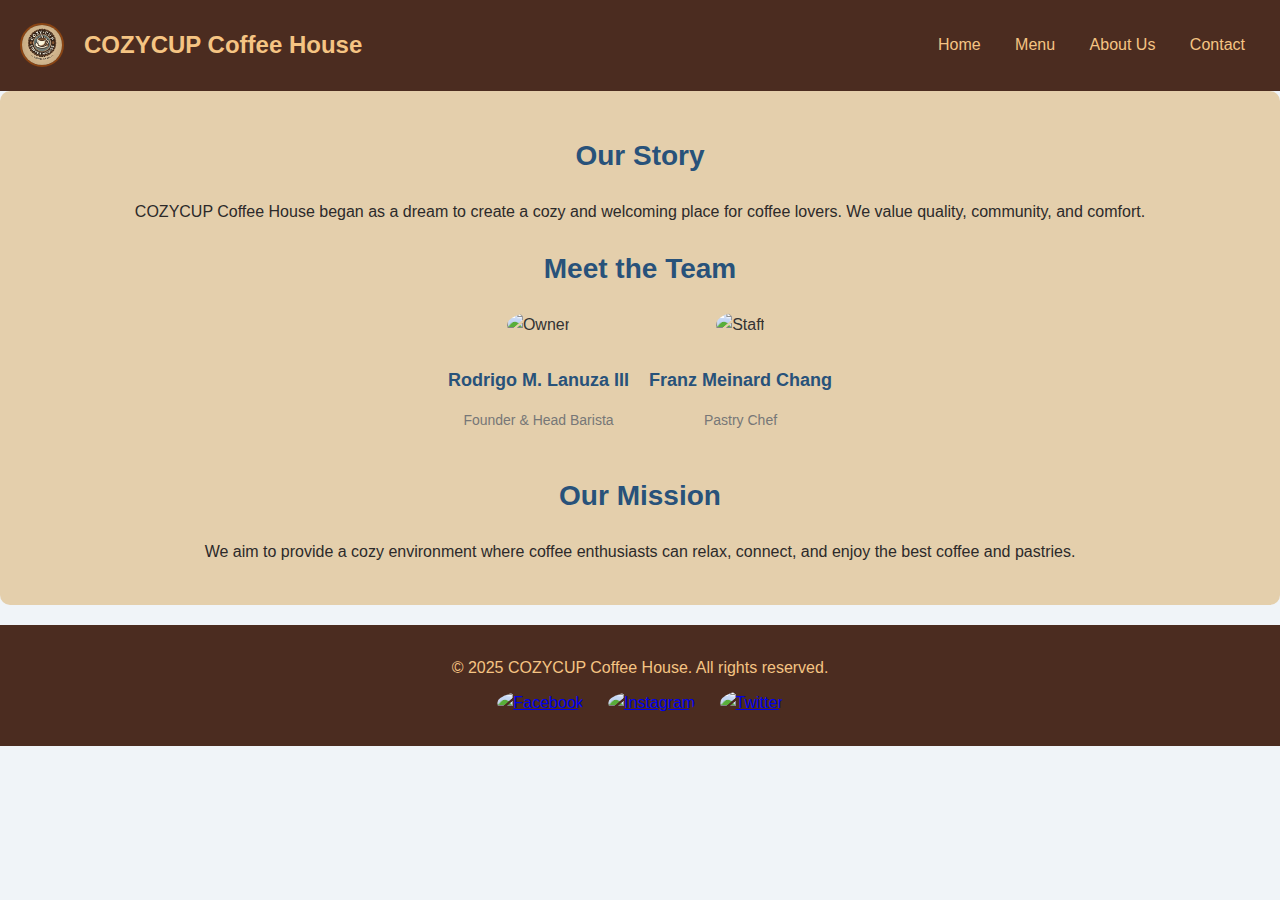
==== about.html @ 0416c0a6 "Added about.html page" ====
<!DOCTYPE html>
<html lang="en">
<head>
    <meta charset="UTF-8">
    <meta name="viewport" content="width=device-width, initial-scale=1.0">
    <title>About Us - COZYCUP Coffee House</title>
    <link rel="stylesheet" href="style.css">
</head>
<body>
    <div class="content-wrapper">
        <!-- Header -->
        <header>
            <div class="logo">
                <img src="logo.png" alt="COZYCUP Logo" class = "logo-image">
                <h1>COZYCUP Coffee House</h1>
            </div>
            <nav>
                <a href="index.html">Home</a>
                <a href="menu.html">Menu</a>
                <a href="about.html">About Us</a>
                <a href="contact.html">Contact</a>
            </nav>
    </header>
        <!-- About Us Section -->
        <section class="about-section">
            <h2>Our Story</h2>
            <p>COZYCUP Coffee House began as a dream to create a cozy and welcoming place for coffee lovers. We value quality, community, and comfort.</p>
            <h2>Meet the Team</h2>
            <div class="team">
                <div class="team-member">
                    <img src="owner.jpg" alt="Owner">
                    <h3>Rodrigo M. Lanuza III</h3>
                    <p>Founder & Head Barista</p>
                </div>
                <div class="team-member">
                    <img src="staff.jpg" alt="Staff">
                    <h3>Franz Meinard Chang</h3>
                    <p>Pastry Chef</p>
                </div>
            </div>
            <h2>Our Mission</h2>
            <p>We aim to provide a cozy environment where coffee enthusiasts can relax, connect, and enjoy the best coffee and pastries.</p>
        </section>

        <!-- Footer -->
        <footer>
            <p>&copy; 2025 COZYCUP Coffee House. All rights reserved.</p>
            <div class="social-icons">
                <a href="#"><img src="https://via.placeholder.com/30" alt="Facebook"></a>
                <a href="#"><img src="https://via.placeholder.com/30" alt="Instagram"></a>
                <a href="#"><img src="https://via.placeholder.com/30" alt="Twitter"></a>
            </div>
        </footer>
    </div>
    <script src="script.js"></script>
</body>
</html>
---- style.css ----
/* General Styles */
body {
    font-family: Arial, sans-serif;
    margin: 0;
    padding: 0;
    background-color: #f0f4f8; /* Soft light blue background for a calming effect */
    color: #333;
    line-height: 1.6;
}

/* Header Styles */
header {
    background-color: #4B2C20; /* Deep blue for a cool tone */
    color: #f5c483;
    display: flex;
    justify-content: space-between;
    align-items: center;
    padding: 10px 20px;
}

header .logo {
    display: flex;
    align-items: center;
}

header .logo img {
    width: 40px;
    height: 40px;
    margin-right: 10px; /* Spacing between the logo and text */
}

header nav a {
    color: #f5c483;
    text-decoration: none;
    margin: 0 15px;
    font-size: 16px;
}

header nav a:hover {
    text-decoration: underline;
}

/* Hero Section */
.hero {
    position: relative;
    text-align: center;
    padding: 100px 20px;
    background: url('background.jpg') no-repeat center center/cover;
    color: #fff;
}

.hero::before {
    content: '';
    position: absolute;
    top: 0;
    left: 0;
    width: 100%;
    height: 100%;
    background-color: rgba(0, 0, 0, 0.5); /* Dark overlay for better text visibility */
    z-index: 1;
}

.hero h1,
.hero p {
    position: relative;
    z-index: 2; /* To ensure text appears above the overlay */
}

.hero h1 {
    font-size: 48px;
    margin-bottom: 10px;
    color: #f7f7f7;
    text-align: center;
    font-weight: bold;
    -webkit-text-stroke: 1px #000;

}

.hero p {
    font-size: 20px;
    color: #f7f7f7;
}


/* Featured Products */
.featured-products {
    padding: 20px;
    background-color: #e4cfac;
    text-align: center;
    box-shadow: 0px 2px 8px rgba(0, 0, 0, 0.1);
    border-radius: 10px;
}

.featured-products h2 {
    margin-bottom: 20px;
    font-size: 28px;
    color: #444;
}

.featured-products .product {
    display: inline-block;
    width: 250px;
    margin: 20px;
    text-align: center;
}

.featured-products .product img {
    width: 100%;
    border-radius: 10px;
}

.featured-products .product h3 {
    margin: 10px 0 5px;
    font-size: 20px;
    color: #28527a;
}

.featured-products .product p {
    font-size: 16px;
    color: #666;
}

/* Menu Section */
.menu-section {
    padding: 20px;
    background-color: #e4cfac;
    border-radius: 10px;
}

.menu-section h2 {
    text-align: center;
    margin-bottom: 20px;
    font-size: 28px;
    color: #28527a;
}

.menu-item {
    display: flex;
    align-items: center;
    margin: 15px 0;
    padding: 10px;
    border-bottom: 1px solid #ddd;
}

.menu-item img {
    width: 80px;
    height: 80px;
    border-radius: 10px;
    margin-right: 15px; /* Spacing between the image and text */
}

.menu-item h3 {
    font-size: 20px;
    margin-bottom: 5px;
    color: #050505;
}

.menu-item p {
    font-size: 16px;
    color: #3b3838;
}

/* About Us Section */
.about-section {
    padding: 20px;
    background-color: #e4cfac;
    text-align: center;
    border-radius: 10px;
}

.about-section h2 {
    font-size: 28px;
    margin-bottom: 20px;
    color: #28527a;
}

.about-section p {
    font-size: 16px;
    color: #2c2a2a;
    margin-bottom: 20px;
}

.team {
    display: flex;
    justify-content: center;
    gap: 20px;
}

.team-member {
    text-align: center;
    max-width: 200px;
}

.team-member img {
    width: 100%;
    border-radius: 50%;
    margin-bottom: 10px;
}

.team-member h3 {
    font-size: 18px;
    margin-bottom: 5px;
    color: #28527a;
}

.team-member p {
    font-size: 14px;
    color: #777;
}

/* Contact Section */
.contact-section {
    padding: 20px;
    background-color: #e4cfac;
    border-radius: 10px;
}

.contact-section h2 {
    text-align: center;
    margin-bottom: 20px;
    font-size: 28px;
    color: #28527a;
}

.contact-section p {
    text-align: center;
    margin: 10px 0;
}

.contact-section form {
    max-width: 600px;
    margin: 20px auto;
    text-align: center;
}

.contact-section input,
.contact-section textarea,
.contact-section button {
    width: 100%;
    padding: 10px;
    margin: 10px 0;
    border: 1px solid #ddd;
    border-radius: 5px;
}

.contact-section button {
    background-color: #28527a;
    color: #fff;
    cursor: pointer;
}

.contact-section button:hover {
    background-color: #3b6991;
}

.map {
    text-align: center;
    margin: 20px 0;
}

/* Footer Styles */
footer {
    background-color: #4B2C20;
    color: #f5c483;
    text-align: center;
    padding: 20px;
    margin-top: 20px;
}

footer p {
    margin: 10px 0;
}

footer .social-icons {
    margin: 10px 0;
}

footer .social-icons a {
    margin: 0 10px;
    display: inline-block;
}

footer .social-icons img {
    width: 30px;
    height: 30px;
    border-radius: 50%;
}

footer form {
    margin-top: 10px;
}

footer input[type="email"] {
    padding: 10px;
    border: none;
    border-radius: 5px;
    margin-right: 10px;
    width: 200px;
}

footer button {
    padding: 10px 15px;
    border: none;
    border-radius: 5px;
    background-color: #3b6991;
    color: #e4cfac;
    cursor: pointer;
}

footer button:hover {
    background-color: #4B2C20;
}
.logo {
    display: flex;
    align-items: center;
    gap: 10px;
}
.logo-image {
    width: 100px;
    height: 100px;
    border-radius: 50%;
    object-fit: cover;
    border: 2px solid #8B4513;
}
.logo h1 {
    font-size: 24px;
    color: #f5c483;
    stroke: white;
    stroke-width: 5%;
    font-weight: bold;
}
/* Wrapper for animation */
.content-wrapper {
    position: relative;
    transition: transform 0.5s ease-in-out; /* Smooth slide effect */
    transform: translateX(0); /* Default position */
}

/* Slide-out effect */
.content-wrapper.slide-out {
    transform: translateX(-100%); /* Slide to the left */
}
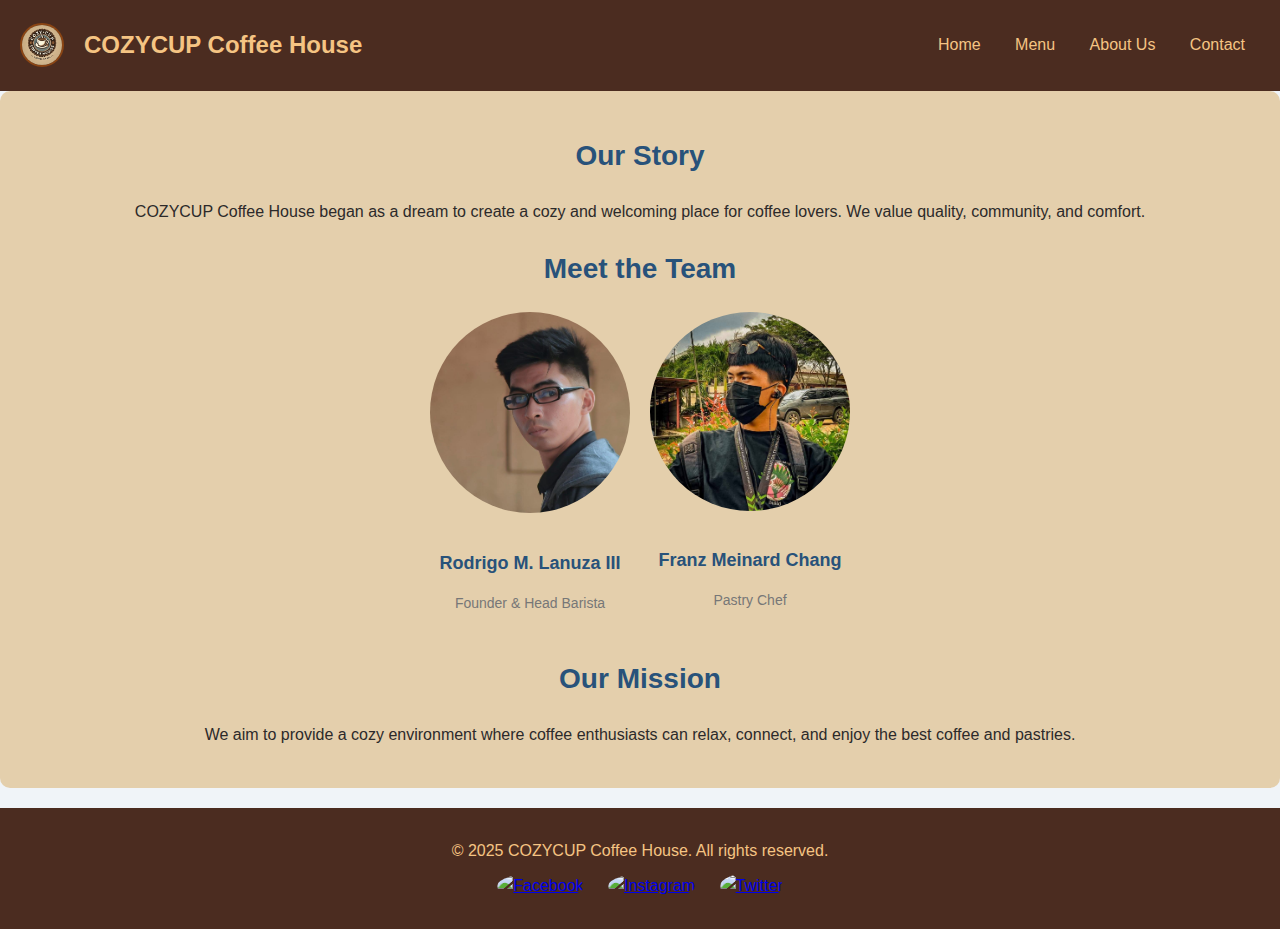
==== commit ffc77d1c: "Fix bug in the code" ====
--- a/about.html
+++ b/about.html
@@ -52,6 +52,6 @@
             </div>
         </footer>
     </div>
-    <script src="script.js"></script>
+    
 </body>
 </html>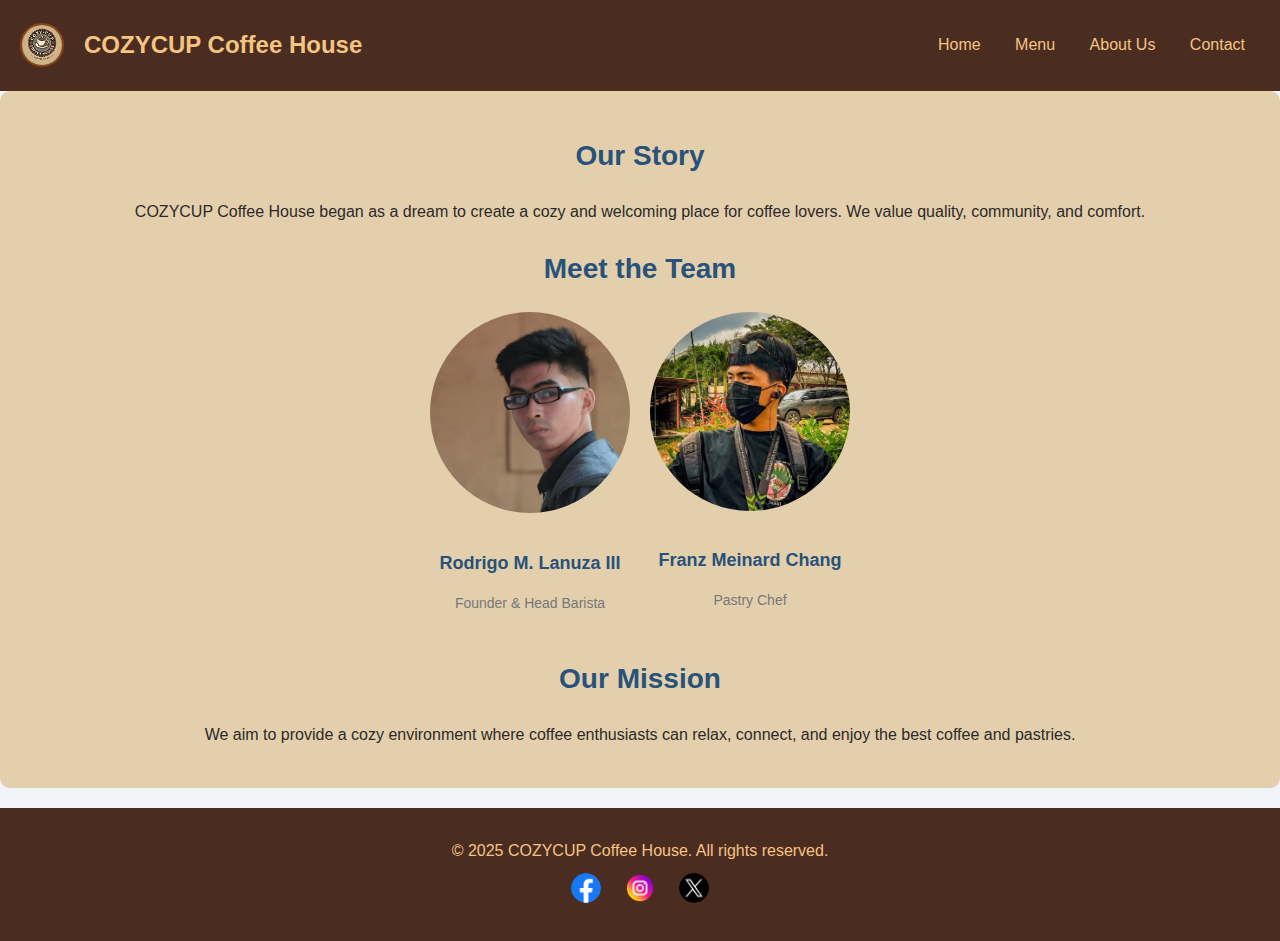
==== commit dc1c580e: "finished adding last image icons" ====
--- a/about.html
+++ b/about.html
@@ -46,9 +46,9 @@
         <footer>
             <p>&copy; 2025 COZYCUP Coffee House. All rights reserved.</p>
             <div class="social-icons">
-                <a href="#"><img src="https://via.placeholder.com/30" alt="Facebook"></a>
-                <a href="#"><img src="https://via.placeholder.com/30" alt="Instagram"></a>
-                <a href="#"><img src="https://via.placeholder.com/30" alt="Twitter"></a>
+                <a href="#"><img src="facebook.png" alt="Facebook"></a>
+                <a href="#"><img src="instagram.png" alt="Instagram"></a>
+                <a href="#"><img src="twitter.png" alt="Twitter"></a>
             </div>
         </footer>
     </div>
